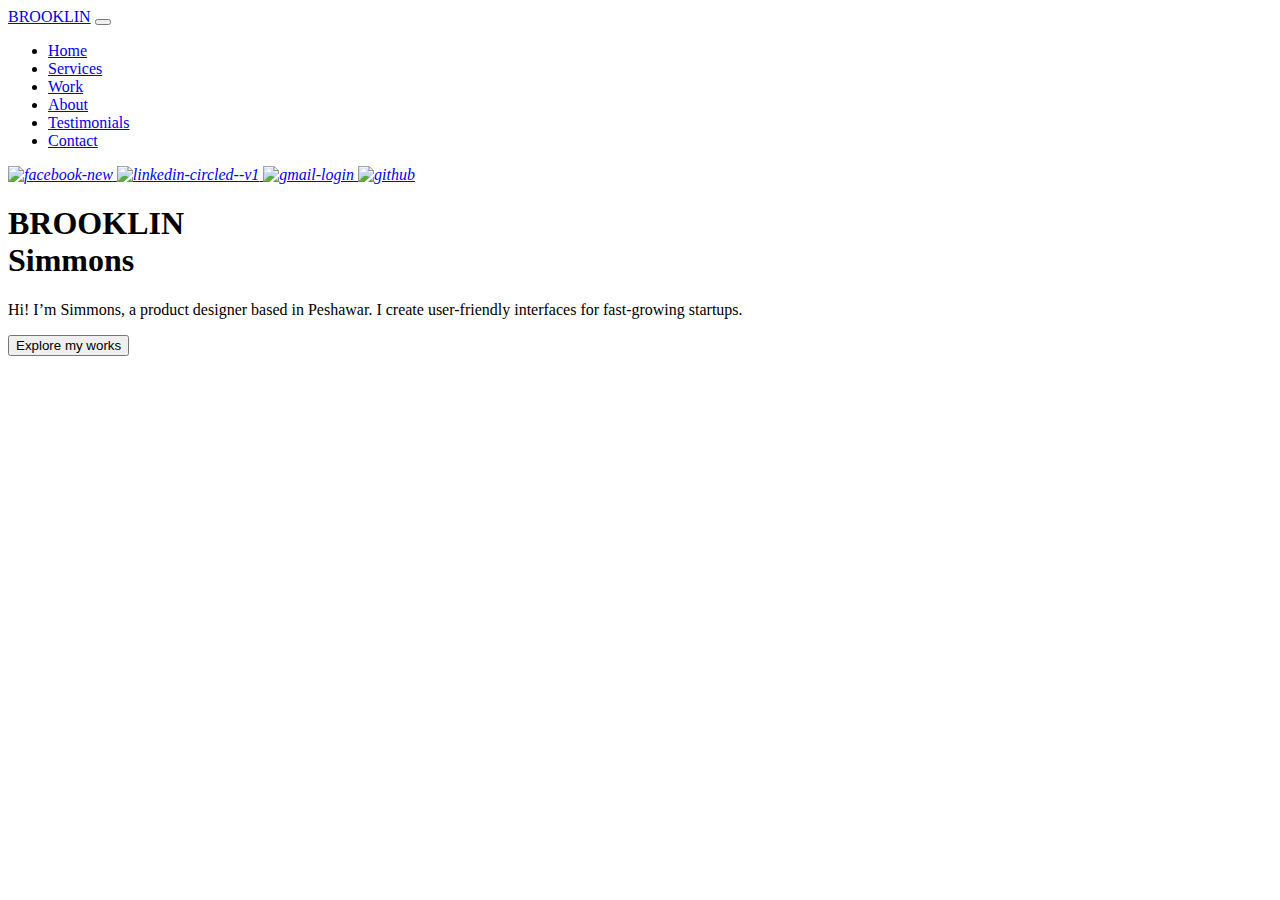
==== index.html @ f042e42c "vavbar and hero section initialized" ====
<!DOCTYPE html>  
<html>  
 <head>  
   <title>Portfolio - Bimsara </title>
   <link rel="icon" type="image/x-icon" href="assets\icon\favicon-16x16.png">
   <meta name="viewport" content="width=device-width, initial-scale=1.0">   
   <meta name="Bimsara Jinith" content="Portfolio">  
   <link href="https://cdn.jsdelivr.net/npm/bootstrap@5.3.1/dist/css/bootstrap.min.css" rel="stylesheet" integrity="sha384-4bw+/aepP/YC94hEpVNVgiZdgIC5+VKNBQNGCHeKRQN+PtmoHDEXuppvnDJzQIu9" crossorigin="anonymous">
   <link rel="stylesheet" type="text/css" href="../portpolio/assets/style/style.css" />
  </head>  
   <body>  
        <!-- nav  -->
        <nav class="navbar navbar-expand-lg navbar-dark ">
          <div class="container">
            <a class="navbar-brand" href="#">BROOKLIN</a>
            <button class="navbar-toggler" type="button" data-bs-toggle="collapse" data-bs-target="#navbarNav" aria-controls="navbarNav" aria-expanded="false" aria-label="Toggle navigation">
              <span class="navbar-toggler-icon"></span>
            </button>
            <div class="collapse navbar-collapse" id="navbarNav">
              <ul class="navbar-nav ms-lg-4" >
                <li class="nav-item">
                  <a class="nav-link active" aria-current="page" href="#">Home</a>
                </li>
                <li class="nav-item">
                  <a class="nav-link" href="#services">Services</a>
                </li>
                <li class="nav-item">
                  <a class="nav-link" href="#work">Work</a>
                </li>
                <li class="nav-item">
                  <a class="nav-link" href="#about">About</a>
                </li>
                <li class="nav-item">
                  <a class="nav-link" href="#testimonials">Testimonials</a>
                </li>
                <li class="nav-item">
                  <a class="nav-link" href="#contact">Contact</a>
                </li>
              </ul>
              <div class="social-links ms-auto">
                  <a href="#"><i class="ri-facebook-fill">
                    <img width="30" height="30" src="https://img.icons8.com/ios-filled/50/facebook-new.png" alt="facebook-new"/>
                  </i></a>
                  <a href="#"><i class="ri-twitter-fill">
                    <img width="30" height="30" src="https://img.icons8.com/ios-filled/50/linkedin-circled--v1.png" alt="linkedin-circled--v1"/>
                  </i></a>
                  <a href="#"><i class="ri-google-fill">
                    <img width="30" height="30" src="https://img.icons8.com/ios-filled/50/gmail-login.png" alt="gmail-login"/>
                  </i></a>
                  <a href="#"><i class="ri-github-fill">
                    <img width="30" height="30" src="https://img.icons8.com/fluency-systems-filled/48/github.png" alt="github"/>
                  </i></a>
              </div>
            </div>
          </div>
      </nav>
    
          <!-- Hero section  -->
          <section id="hero">
            <div class="container">
              <div class="row">
                <div class="col-lg-6 col-sm-6">
                  <h1>BROOKLIN <br>Simmons</h1>
                  <p>
                    Hi! I’m Simmons, a product designer based in Peshawar. I create user-friendly interfaces for fast-growing startups.
                  </p>
                  <a href="#">
                    <button type="button" class="btn btn-primary btn-sm rounded-pill btn-outline-dark">Explore my works</button>
                  </a>
                </div>

              </div>
            </div>
          </section>



        
        <script src="https://cdn.jsdelivr.net/npm/bootstrap@5.0.2/dist/js/bootstrap.bundle.min.js" integrity="sha384-MrcW6ZMFYlzcLA8Nl+NtUVF0sA7MsXsP1UyJoMp4YLEuNSfAP+JcXn/tWtIaxVXM" crossorigin="anonymous"></script>
 </body>  
</html>
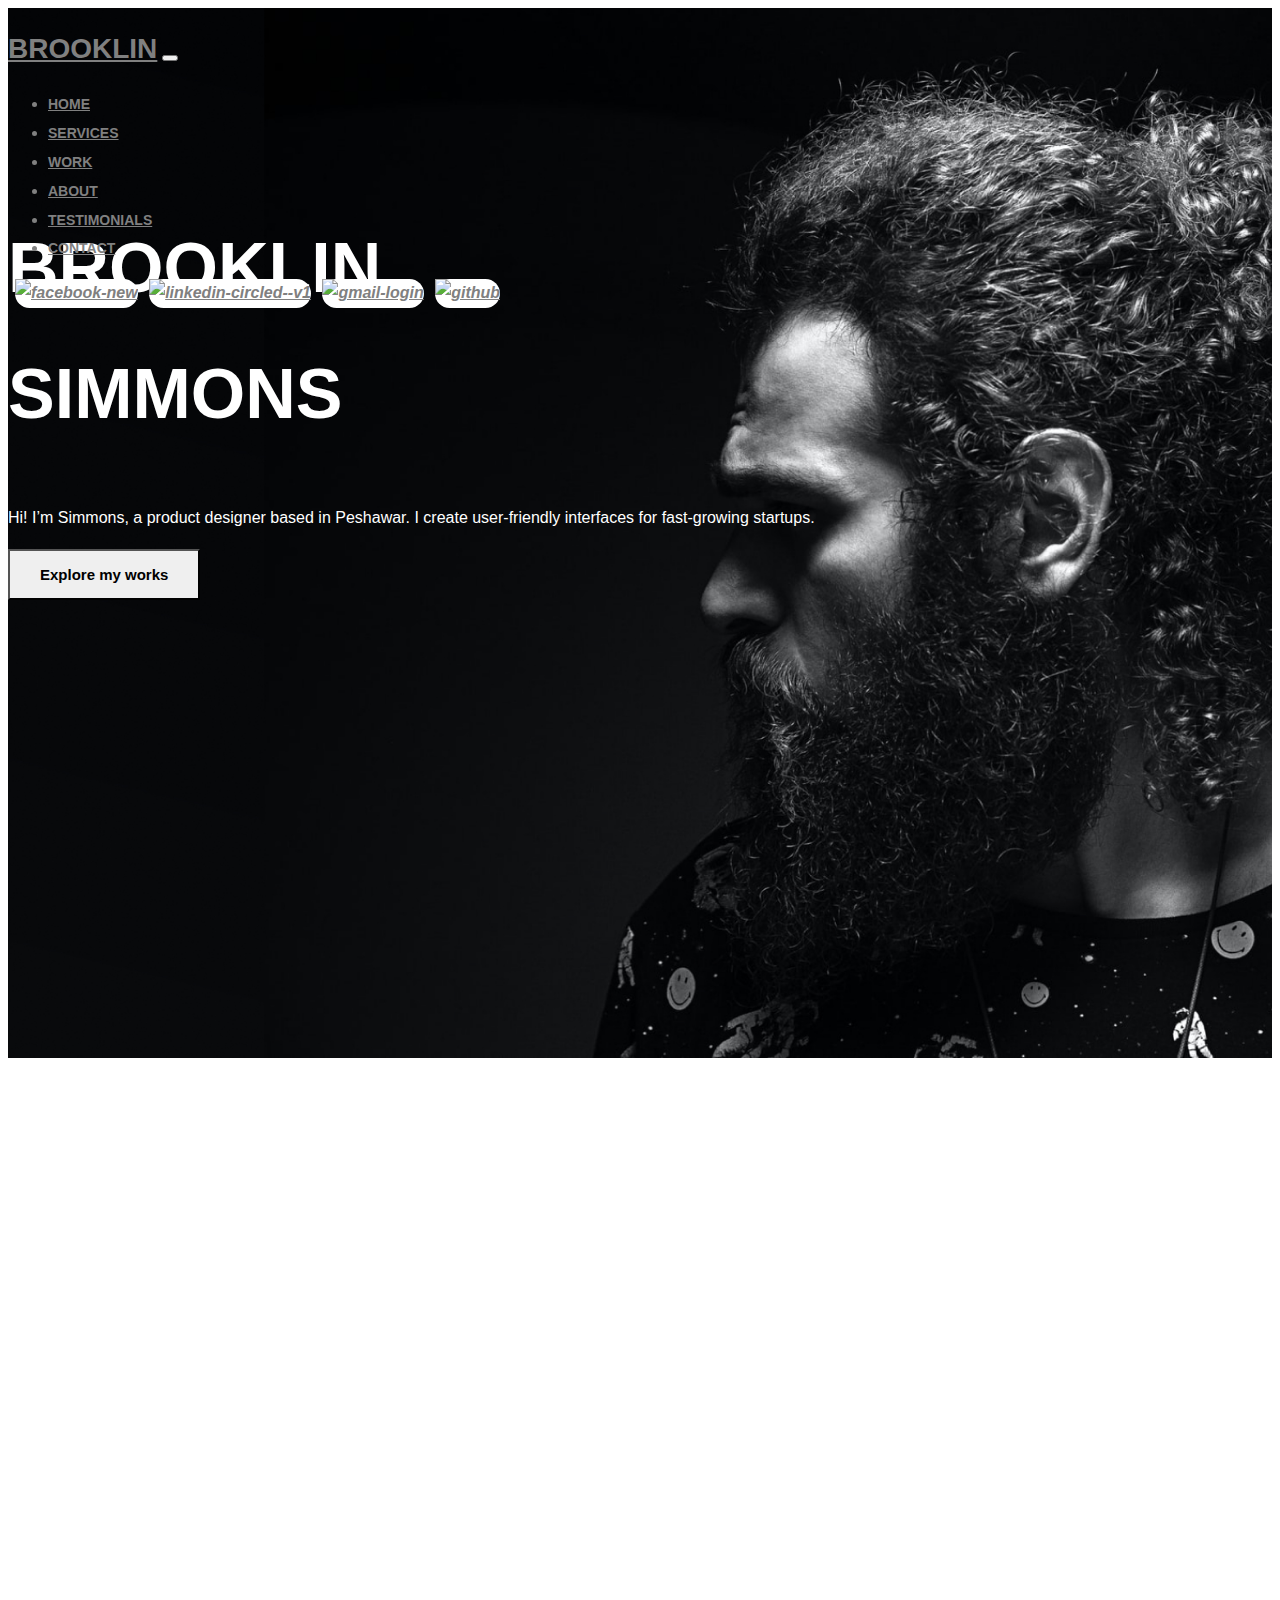
==== commit 5c8075e4: "correct stylesheet path" ====
--- a/index.html
+++ b/index.html
@@ -2,11 +2,11 @@
 <html>  
  <head>  
    <title>Portfolio - Bimsara </title>
-   <link rel="icon" type="image/x-icon" href="assets\icon\favicon-16x16.png">
+   <link rel="icon" type="image/x-icon" href="assets/icon/favicon-16x16.png">
    <meta name="viewport" content="width=device-width, initial-scale=1.0">   
    <meta name="Bimsara Jinith" content="Portfolio">  
    <link href="https://cdn.jsdelivr.net/npm/bootstrap@5.3.1/dist/css/bootstrap.min.css" rel="stylesheet" integrity="sha384-4bw+/aepP/YC94hEpVNVgiZdgIC5+VKNBQNGCHeKRQN+PtmoHDEXuppvnDJzQIu9" crossorigin="anonymous">
-   <link rel="stylesheet" type="text/css" href="../portpolio/assets/style/style.css" />
+   <link rel="stylesheet" type="text/css" href="assets/style/style.css" />
   </head>  
    <body>  
         <!-- nav  -->
@@ -60,12 +60,12 @@
             <div class="container">
               <div class="row">
                 <div class="col-lg-6 col-sm-6">
-                  <h1>BROOKLIN <br>Simmons</h1>
+                  <h1 class="display-1">BROOKLIN <br>Simmons</h1>
                   <p>
                     Hi! I’m Simmons, a product designer based in Peshawar. I create user-friendly interfaces for fast-growing startups.
                   </p>
                   <a href="#">
-                    <button type="button" class="btn btn-primary btn-sm rounded-pill btn-outline-dark">Explore my works</button>
+                    <button type="button" class="btn  btn-sm rounded-pill btn-outline-light">Explore my works</button>
                   </a>
                 </div>
 
--- a/assets/style/style.css
+++ b/assets/style/style.css
@@ -0,0 +1,113 @@
+:root{
+    --white: #ffffff;
+    --body:#808080;
+    --dark: #181818;
+
+}
+
+body{
+    font-family: 'barlow', sans-serif ;
+    line-height: 1.8;
+    color:var(--body);
+    height: 2000px;
+    
+}
+h1,h2,h3,h4,h5,h6{
+    font-weight: 800;
+    
+}
+a{
+    font-weight: 700;
+    transition: all 0.4 ease;
+    color:var(--body);
+}
+a:hover{
+    font-weight: 700;
+    color:var(--dark);
+}
+.navbar{
+    position: absolute;
+    z-index: 999;
+    width: 100%;
+    padding-top: 16px;
+}
+.navbar .navbar-nav .nav-link{
+    text-transform: uppercase;
+    font-size: 14px;
+}
+.navbar-brand{
+    font-size: 28px;
+    text-transform: uppercase;
+}
+.social-links a{
+    background-color: #ffffff;
+    display: inline-flex;
+    justify-content: center;
+    align-items: center;
+    border-radius: 100px;
+    margin-left: 7px;
+}
+section{
+    padding-top: 150px;
+    min-height: 100vh;
+    background-position: center;
+    background-size: cover;
+}
+@media (max-width:991px){
+    .navbar{ background-color:var(--dark);
+    }
+}
+#hero{
+    background-image: url('../img/cover_1.jpg');
+}
+#hero h1, p{
+    color: var(--white);
+    
+}
+#hero h1{
+    font-size: 70px;
+    font-weight: 800;
+    max-width: 500px;
+    text-transform: uppercase;
+}
+#hero>image{
+    width: 100%;
+}
+#hero button{
+    padding: 15px 30px;
+    border-width: 2px;
+    font-weight: 700;
+    font-size: 15px;
+    animation: animate 2s infinite linear;
+}
+
+
+
+
+
+
+
+
+
+
+
+
+
+
+@keyframes animate {
+    25% {
+        transform: translateY(-10%);
+    }
+    50% {
+        transform: translateY(0%);
+    }
+    75% {
+        transform: translateY(10%);
+    }
+    100% {
+        transform: translateY(0%);
+    }
+}
+
+
+
